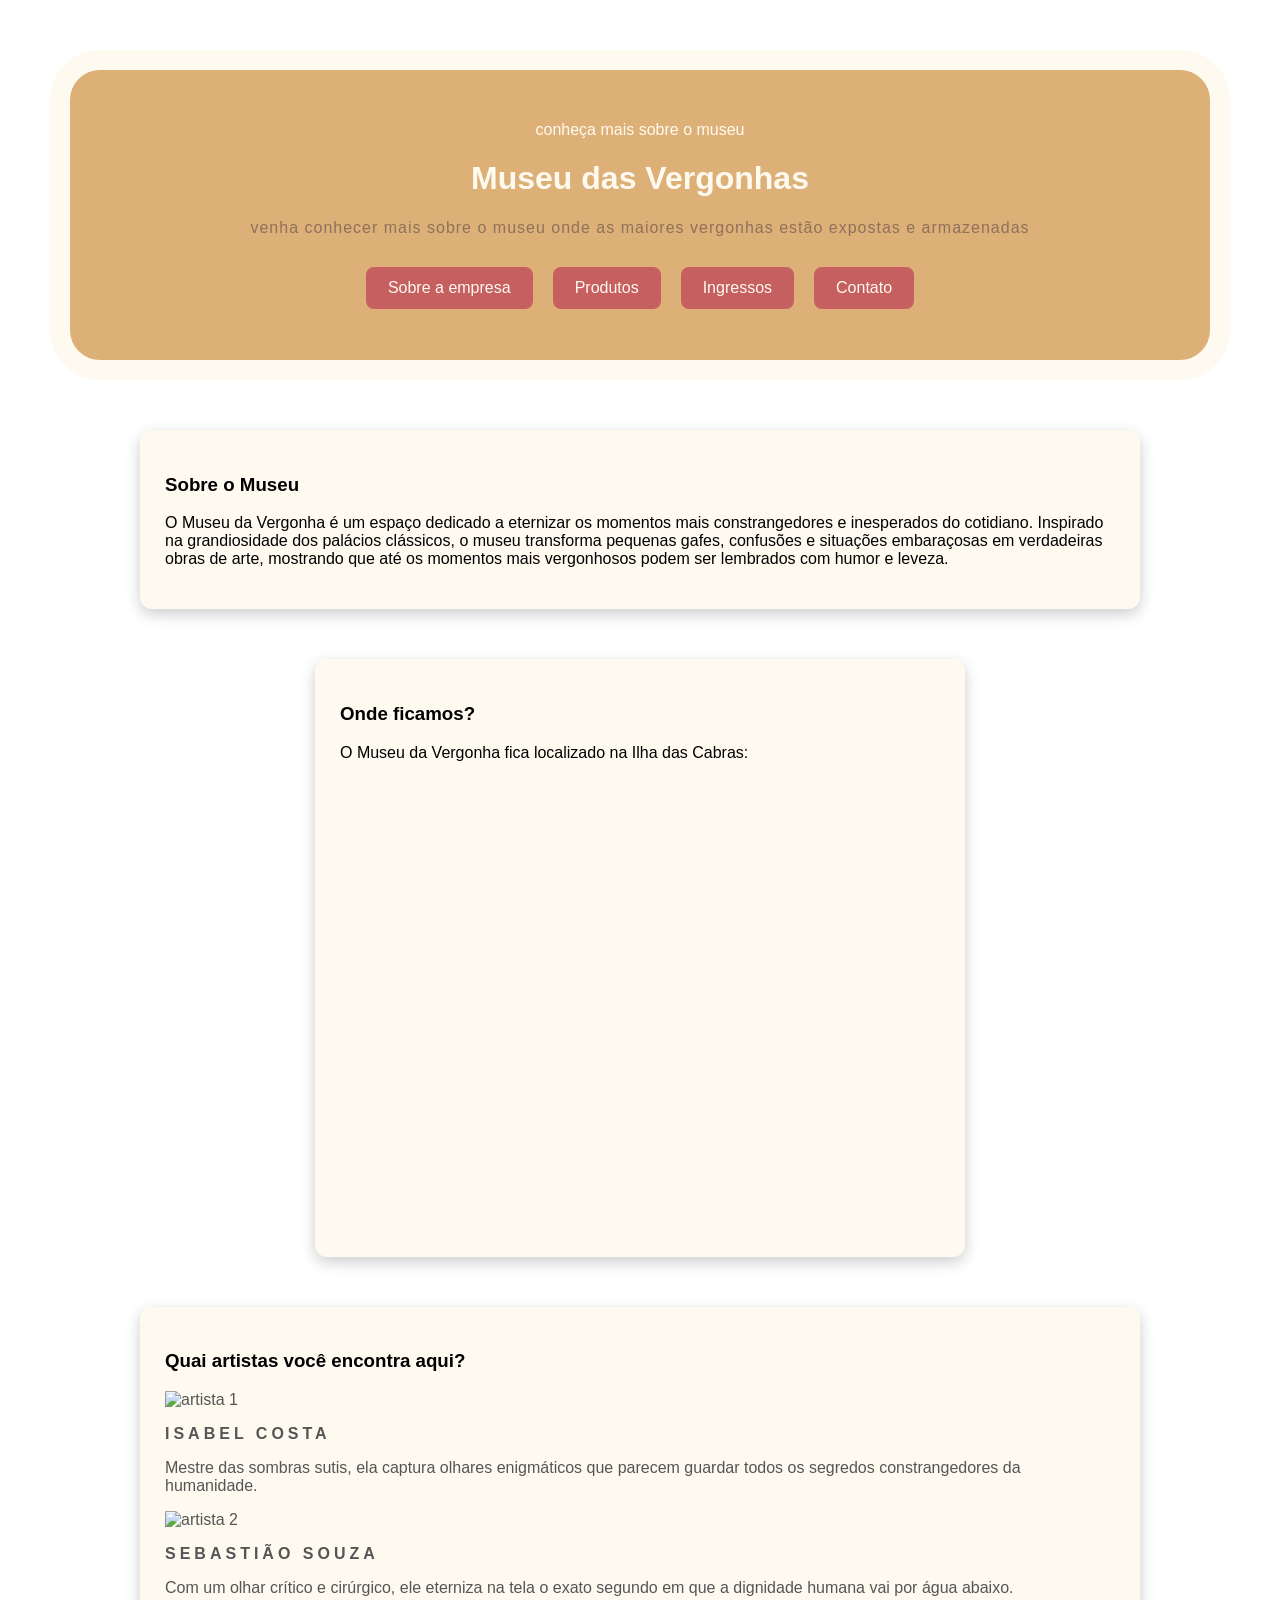
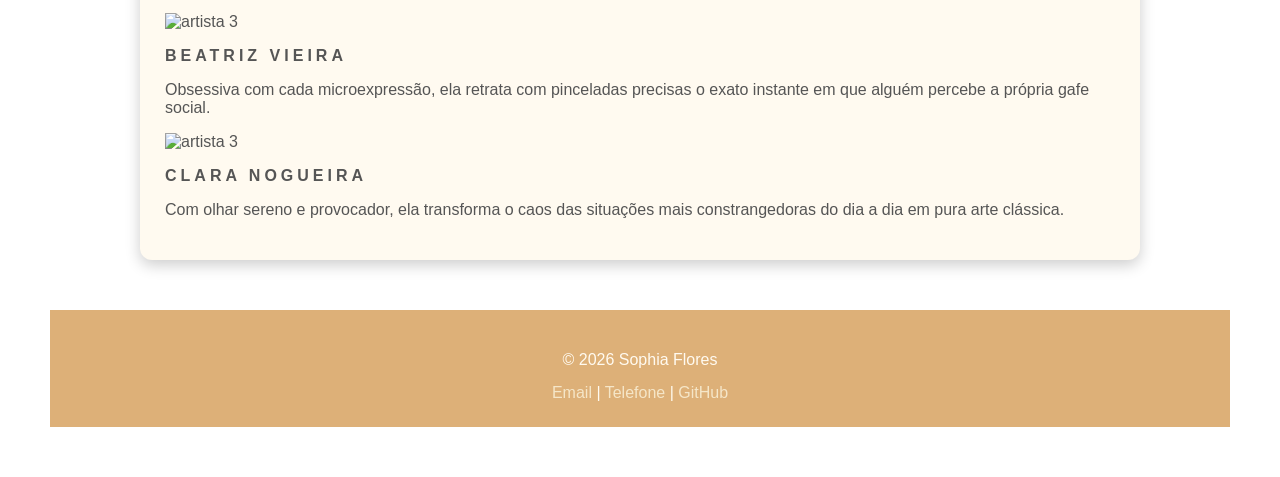
==== index.html @ 7b337744 "atualização das paginas style.css e index.html" ====
<!DOCTYPE html>
<html lang="en">

<head>
    <meta charset="UTF-8">
    <meta name="viewport" content="width=device-width, initial-scale=1.0">
    <title> Natal </title>
    <link rel="stylesheet" href="style.css">
</head>

<body>

    <header class="cabecalho">
        <div class="container">

            <p class="etiqueta"> conheça mais sobre o museu </p>

            <h1> Museu das Vergonhas </h1>

            <p class="subtitulo">
                venha conhecer mais sobre o museu onde as maiores vergonhas estão expostas e armazenadas
            </p>

            <nav class="menu-principal">
                <ul class="menu-principal">

                    <li>
                        <a class="menu-link" href="index.html">Sobre a empresa</a>
                    </li>

                    <li>
                        <a class="menu-link" href="Produtos.html">Produtos</a>
                    </li>

                    <li>
                        <a class="menu-link" href="ingressos.html">Ingressos</a>
                    </li>

                    <li>
                        <a class="menu-link" href="Contato.html">Contato</a>
                    </li>

                
                </ul>
            </nav>

        </div>
    </header>

    <main>

        <section class="secao">
            <div class="container">

                

                <div class="grade-cards">

                    <article class="card">

                        <h3>Sobre o Museu</h3>

                        <p>O Museu da Vergonha é um espaço dedicado a eternizar os momentos mais constrangedores e inesperados do cotidiano. Inspirado na grandiosidade dos palácios clássicos, o museu transforma pequenas gafes, confusões e situações embaraçosas em verdadeiras obras de arte, mostrando que até os momentos mais vergonhosos podem ser lembrados com humor e leveza.</p>

                    </article>

                </div>

            </div>
        </section>

<section class="secao">
            <div class="container">

                

                <div class="grade-cards">

                    <article class="card">

                        <h3>Onde ficamos?</h3>

                        <p> O Museu da Vergonha fica localizado na Ilha das Cabras:
                
                        </p>
                       <iframe src="https://www.google.com/maps/embed?pb=!1m18!1m12!1m3!1d3658.4173065010636!2d-45.04114059999999!3d-23.51748865!2m3!1f0!2f0!3f0!3m2!1i1024!2i768!4f13.1!3m3!1m2!1s0x94cd55a8cfd9272d%3A0x9708527dfcbcb638!2sIlha%20das%20Cabras!5e0!3m2!1spt-PT!2sbr!4v1795527220630!5m2!1spt-PT!2sbr" width="600" height="450" style="border:0;" allowfullscreen="" loading="lazy" referrerpolicy="strict-origin-when-cross-origin"></iframe>

                    </article>

                </div>

            </div>
        </section>

<section class="secao">
            <div class="container">

                

                <div class="grade-cards">

                    <article class="card">

                        <h3>Quai artistas você encontra aqui?</h3>

                    <article class="gallery">
                        <img src="artista01.jpeg" alt="artista 1">
                        <p class="gallery-title">Isabel Costa</p>
                        <p class="gallery-text"> Mestre das sombras sutis, ela captura olhares enigmáticos que parecem guardar todos os segredos constrangedores da humanidade.</p>
                    </article>

                     <article class="gallery">
                        <img src="artista02.jpeg" alt="artista 2">
                        <p class="gallery-title">Sebastião Souza</p>
                        <p class="gallery-text"> Com um olhar crítico e cirúrgico, ele eterniza na tela o exato segundo em que a dignidade humana vai por água abaixo.</p>
                    </article>


                    <article class="gallery">
                        <img src="artista04.jpeg" alt="artista 3">
                        <p class="gallery-title">Beatriz Vieira</p>
                        <p class="gallery-text"> Obsessiva com cada microexpressão, ela retrata com pinceladas precisas o exato instante em que alguém percebe a própria gafe social.</p>
                    </article>

                    <article class="gallery">
                        <img src="artista05.jpeg" alt="artista 3">
                        <p class="gallery-title">Clara Nogueira</p>
                        <p class="gallery-text"> Com olhar sereno e provocador, ela transforma o caos das situações mais constrangedoras do dia a dia em pura arte clássica.</p>
                    </article>

                    </article>

                </div>

            </div>
        </section>























    </main>

    <footer class="rodape">
        <div class="container">

            <p>&copy; 2026 Sophia Flores</p>

            <address>

                <a href="mailto:sophiafx2009@gmail.com">Email</a>

                <span> | </span>

                <a href="tel:+5515981348782">Telefone</a>

                <span> | </span>

                <a href="https://github.com/sophiafx2009-stack/sophiafx2009-stack.github.io" target="_blank">
                    GitHub
                </a>

            </address>

        </div>
    </footer>

</body>

</html>
---- style.css ----
* {
    box-sizing: border-box;
}


body{
    margin: 50px;
    padding: 0;
    font-family: Arial, sans-serif;

    background-image: url("palaciodavergonha.png");
    background-size: cover;
    background-position: center;
    background-attachment: fixed;
    background-repeat: no-repeat;


    
}

   .container {
    width: 90%;
    max-width: 1000px;
    margin: auto;
}


 .cabecalho{
     background-color: #DDB078;
    color: #fffaf0;
    text-align: center;
    padding: 35px 0;
    border-radius: 50px;
    border-style: solid;
    border-width: 20px;
 }

 .subtitulo{
        font-size: 16px;
    color: #8e715b;
    letter-spacing: 1px;
 }


 
 nav.menu-principal {
    margin-top: 30px;
}

ul.menu-principal {
    display: flex;
    justify-content: center;
    align-items: center;
    gap: 20px;
    padding: 0;
    list-style: none;
    flex-wrap: wrap;
}

.menu-link {
    display: inline-block;
    text-decoration: none;
    color: #fffaf0;
    background-color: #c65f5f;
    padding: 12px 22px;
    border-radius: 8px;
    transition: 0.3s;
}

.menu-link:hover {
    background-color: rgb(248, 142, 101);
    color: white;
    transform: translateY(-5px);
   
}
 
.rodape {
    background-color: #DDB078;
    color: #fffaf0;
    text-align: center;
    padding: 25px 0;
 
}

.rodape p {
    margin-bottom: 15px;
}

.rodape address {
    font-style: normal;
}

.rodape a {
    color: #f5e6c8;
    text-decoration: none;
    transition: 0.3s;
}

.rodape a:hover {
    color: #e9a1a1;
    text-decoration: underline;
}

.card {
    background-color:  #fffaf0;
    padding: 25px;
    border-radius: 12px;
   
    box-shadow: 0 5px 15px rgba(0, 0, 0, 0.2);
    width: 100%;
    
   
}

.grade-cards {
    display: flex;
    justify-content: center;
    gap: 50px;
    flex-wrap: wrap;
    margin-top: 50px;
    margin-bottom: 50px;
        display: grid;
    place-items: center;
  
}


.gallery{
    color: #555;
    padding: 0 100px 50px 100;
 
   
}

.gallery-card{

    
    
    display: inline-block;
    text-align: center;
}

.gallery-title{
    text-transform: uppercase;
    letter-spacing: 4px;
    font-size: 16px;
    font-weight: bold;
}
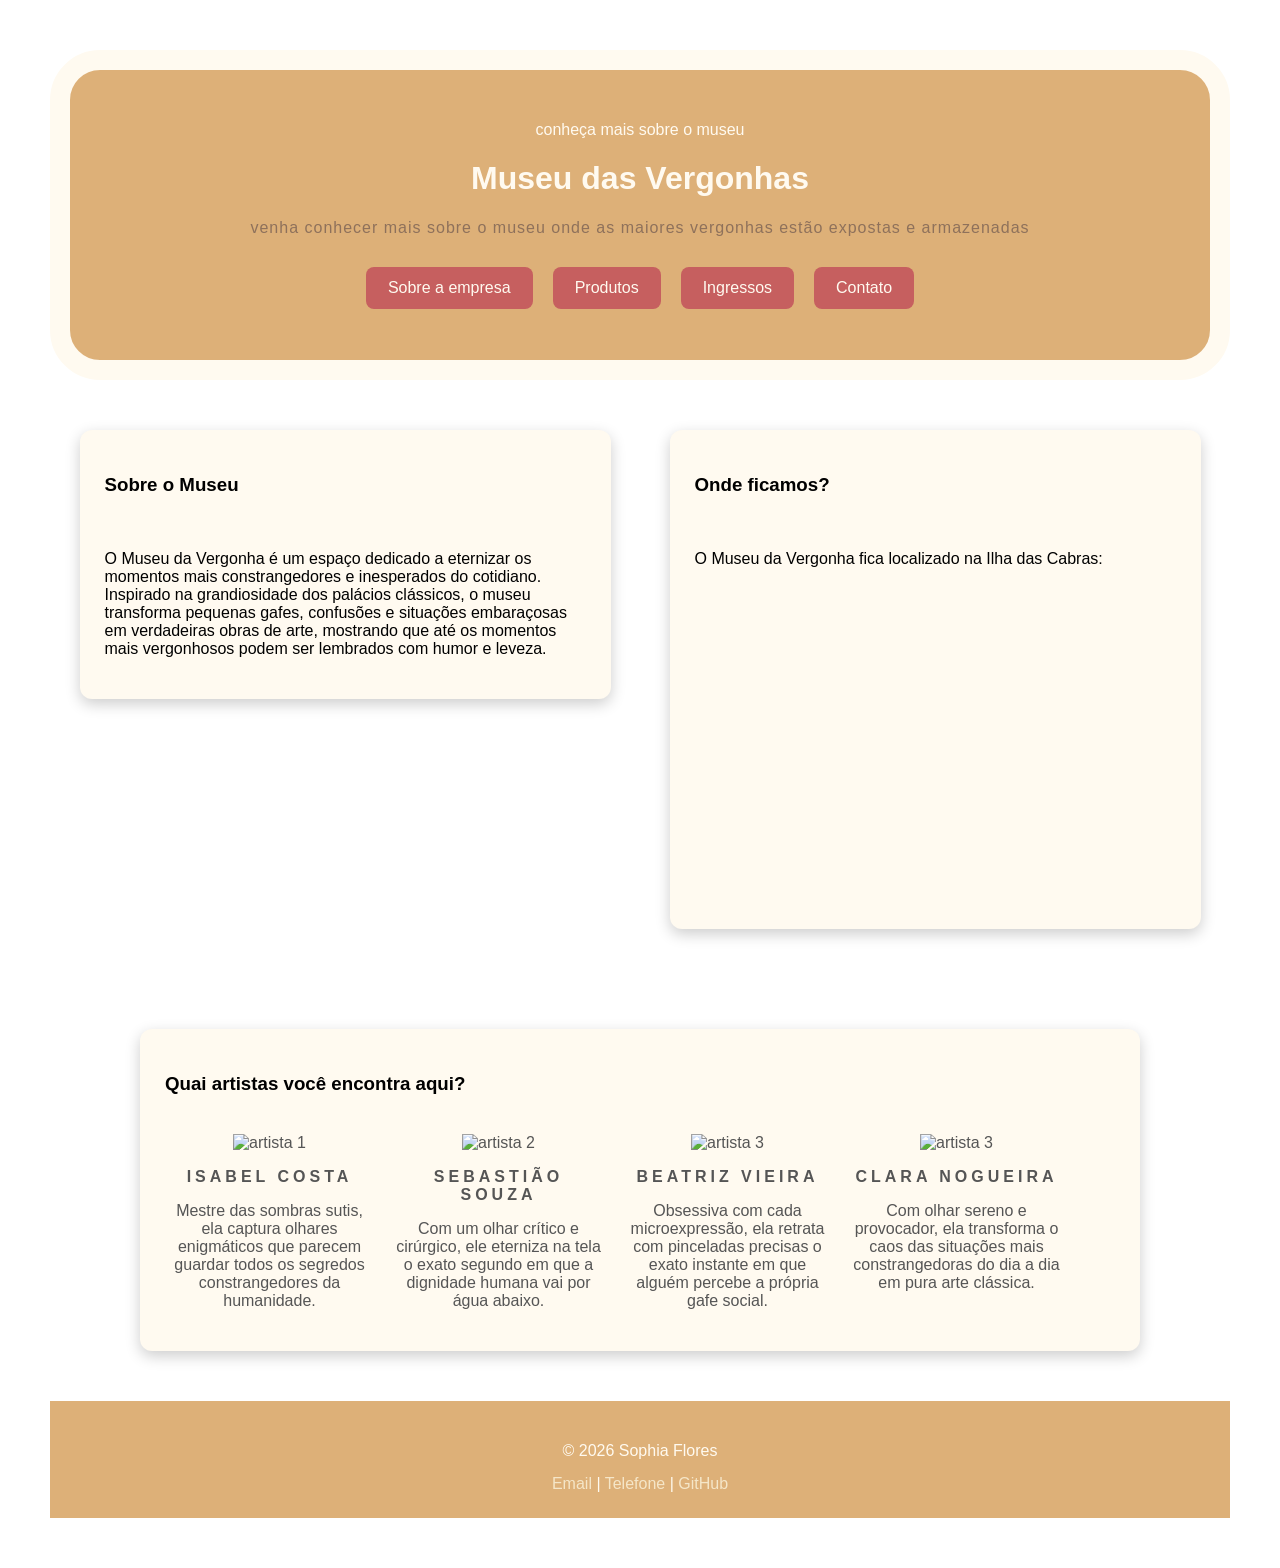
==== commit d56b9a7e: "Criação da paginas contato.html, ingresso.html, produtos.html e estilização" ====
--- a/index.html
+++ b/index.html
@@ -4,7 +4,7 @@
 <head>
     <meta charset="UTF-8">
     <meta name="viewport" content="width=device-width, initial-scale=1.0">
-    <title> Natal </title>
+    <title> Museu</title>
     <link rel="stylesheet" href="style.css">
 </head>
 
@@ -97,7 +97,7 @@
 
                 
 
-                <div class="grade-cards">
+                <div class="grade-cards" class="artistas">
 
                     <article class="card">
 
--- a/style.css
+++ b/style.css
@@ -109,7 +109,7 @@
    
     box-shadow: 0 5px 15px rgba(0, 0, 0, 0.2);
     width: 100%;
-    
+     width: 100%;
    
 }
 
@@ -122,7 +122,16 @@
     margin-bottom: 50px;
         display: grid;
     place-items: center;
+    display: flex;
+    gap: 20px;
+    margin-top: 50px;
+    margin-bottom: 50px;
   
+}
+
+iframe {
+    width: 100%;
+    height: 300px;
 }
 
 
@@ -146,4 +155,76 @@
     letter-spacing: 4px;
     font-size: 16px;
     font-weight: bold;
+}
+
+
+
+.grade-cards {
+    display: flex;
+    gap: 20px;
+}
+
+.card {
+    width: 100%;
+}
+
+
+
+main .card {
+    display: flex;
+    flex-wrap: wrap;
+    gap: 20px;
+}
+
+main .card h3 {
+    width: 100%;
+}
+
+.gallery {
+    width: 22%;
+    padding: 0;
+    text-align: center;
+}
+
+.gallery img {
+    width: 100%;
+}
+
+
+
+
+
+main {
+    display: flex;
+    flex-wrap: wrap;
+}
+
+.secao {
+    width: 50%;
+}
+
+.grade-cards {
+    display: flex;
+    gap: 20px;
+    margin-top: 50px;
+    margin-bottom: 50px;
+}
+
+.card {
+    background-color: #fffaf0;
+    padding: 25px;
+    border-radius: 12px;
+    box-shadow: 0 5px 15px rgba(0, 0, 0, 0.2);
+    width: 100%;
+}
+
+
+iframe {
+    width: 100%;
+    height: 300px;
+}
+
+
+main .secao:last-child {
+    width: 100%;
 }
